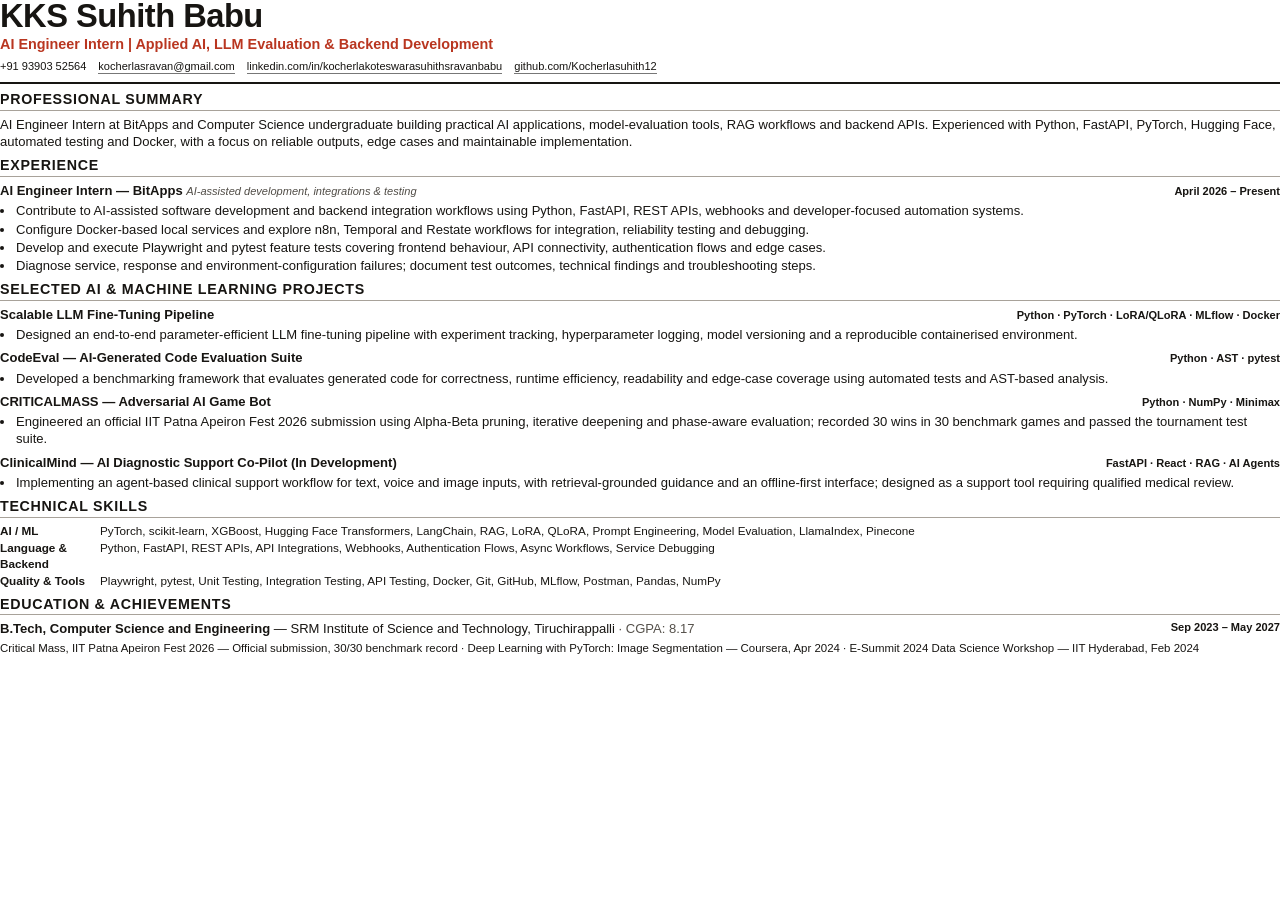
==== resumes/source/ai-ml-resume.html @ 304c1edf "Publish updated AI portfolio" ====
<!doctype html>
<html lang="en">
<head>
  <meta charset="utf-8">
  <meta name="viewport" content="width=device-width, initial-scale=1">
  <title>KKS Suhith Babu — AI/ML Resume</title>
  <link rel="stylesheet" href="resume.css">
</head>
<body>
  <main class="resume">
    <header>
      <h1>KKS Suhith Babu</h1>
      <p class="headline">AI Engineer Intern | Applied AI, LLM Evaluation &amp; Backend Development</p>
      <div class="contact">
        <span>+91 93903 52564</span>
        <a href="mailto:kocherlasravan@gmail.com">kocherlasravan@gmail.com</a>
        <a href="https://www.linkedin.com/in/kocherlakoteswarasuhithsravanbabu/">linkedin.com/in/kocherlakoteswarasuhithsravanbabu</a>
        <a href="https://github.com/Kocherlasuhith12">github.com/Kocherlasuhith12</a>
      </div>
    </header>

    <section aria-labelledby="summary-heading">
      <h2 id="summary-heading">Professional Summary</h2>
      <p class="summary">AI Engineer Intern at BitApps and Computer Science undergraduate building practical AI applications, model-evaluation tools, RAG workflows and backend APIs. Experienced with Python, FastAPI, PyTorch, Hugging Face, automated testing and Docker, with a focus on reliable outputs, edge cases and maintainable implementation.</p>
    </section>

    <section aria-labelledby="experience-heading">
      <h2 id="experience-heading">Experience</h2>
      <article class="entry">
        <div class="entry-head"><div><span class="entry-title">AI Engineer Intern — BitApps</span> <span class="entry-sub">AI-assisted development, integrations &amp; testing</span></div><span class="date">April 2026 – Present</span></div>
        <ul>
          <li>Contribute to AI-assisted software development and backend integration workflows using Python, FastAPI, REST APIs, webhooks and developer-focused automation systems.</li>
          <li>Configure Docker-based local services and explore n8n, Temporal and Restate workflows for integration, reliability testing and debugging.</li>
          <li>Develop and execute Playwright and pytest feature tests covering frontend behaviour, API connectivity, authentication flows and edge cases.</li>
          <li>Diagnose service, response and environment-configuration failures; document test outcomes, technical findings and troubleshooting steps.</li>
        </ul>
      </article>
    </section>

    <section aria-labelledby="projects-heading">
      <h2 id="projects-heading">Selected AI &amp; Machine Learning Projects</h2>
      <article class="entry">
        <div class="entry-head"><span class="entry-title">Scalable LLM Fine-Tuning Pipeline</span><span class="date">Python · PyTorch · LoRA/QLoRA · MLflow · Docker</span></div>
        <ul><li>Designed an end-to-end parameter-efficient LLM fine-tuning pipeline with experiment tracking, hyperparameter logging, model versioning and a reproducible containerised environment.</li></ul>
      </article>
      <article class="entry">
        <div class="entry-head"><span class="entry-title">CodeEval — AI-Generated Code Evaluation Suite</span><span class="date">Python · AST · pytest</span></div>
        <ul><li>Developed a benchmarking framework that evaluates generated code for correctness, runtime efficiency, readability and edge-case coverage using automated tests and AST-based analysis.</li></ul>
      </article>
      <article class="entry">
        <div class="entry-head"><span class="entry-title">CRITICALMASS — Adversarial AI Game Bot</span><span class="date">Python · NumPy · Minimax</span></div>
        <ul><li>Engineered an official IIT Patna Apeiron Fest 2026 submission using Alpha-Beta pruning, iterative deepening and phase-aware evaluation; recorded 30 wins in 30 benchmark games and passed the tournament test suite.</li></ul>
      </article>
      <article class="entry">
        <div class="entry-head"><span class="entry-title">ClinicalMind — AI Diagnostic Support Co-Pilot (In Development)</span><span class="date">FastAPI · React · RAG · AI Agents</span></div>
        <ul><li>Implementing an agent-based clinical support workflow for text, voice and image inputs, with retrieval-grounded guidance and an offline-first interface; designed as a support tool requiring qualified medical review.</li></ul>
      </article>
    </section>

    <section aria-labelledby="skills-heading">
      <h2 id="skills-heading">Technical Skills</h2>
      <div class="skills">
        <strong>AI / ML</strong><span>PyTorch, scikit-learn, XGBoost, Hugging Face Transformers, LangChain, RAG, LoRA, QLoRA, Prompt Engineering, Model Evaluation, LlamaIndex, Pinecone</span>
        <strong>Language &amp; Backend</strong><span>Python, FastAPI, REST APIs, API Integrations, Webhooks, Authentication Flows, Async Workflows, Service Debugging</span>
        <strong>Quality &amp; Tools</strong><span>Playwright, pytest, Unit Testing, Integration Testing, API Testing, Docker, Git, GitHub, MLflow, Postman, Pandas, NumPy</span>
      </div>
    </section>

    <section aria-labelledby="education-heading">
      <h2 id="education-heading">Education &amp; Achievements</h2>
      <div class="education"><p><strong>B.Tech, Computer Science and Engineering</strong> — SRM Institute of Science and Technology, Tiruchirappalli <span class="muted">· CGPA: 8.17</span></p><span class="date">Sep 2023 – May 2027</span></div>
      <p class="achievement-line">Critical Mass, IIT Patna Apeiron Fest 2026 — Official submission, 30/30 benchmark record · Deep Learning with PyTorch: Image Segmentation — Coursera, Apr 2024 · E-Summit 2024 Data Science Workshop — IIT Hyderabad, Feb 2024</p>
    </section>
  </main>
</body>
</html>
---- resumes/source/resume.css ----
@page { size: A4; margin: 10mm 12mm; }
* { box-sizing: border-box; }
html, body { margin: 0; padding: 0; }
body { color: #171512; background: #fff; font-family: Arial, Helvetica, sans-serif; font-size: 9.8pt; line-height: 1.32; }
a { color: inherit; text-decoration: none; }
.resume { width: 100%; }
header { padding-bottom: 8px; border-bottom: 2px solid #171512; }
h1 { margin: 0 0 2px; font-size: 24.5pt; line-height: 1; letter-spacing: -.5px; }
.headline { margin: 0 0 5px; color: #b93620; font-size: 10.8pt; font-weight: 700; }
.contact { display: flex; flex-wrap: wrap; gap: 2px 12px; font-size: 8.3pt; }
.contact a { border-bottom: .5px solid #777; }
section { margin-top: 8px; }
h2 { margin: 0 0 5px; padding-bottom: 2px; border-bottom: 1px solid #a8a29a; font-size: 10.7pt; line-height: 1.1; text-transform: uppercase; letter-spacing: .7px; }
.summary { margin: 0; }
.entry { margin-bottom: 6px; }
.entry:last-child { margin-bottom: 0; }
.entry-head { display: flex; align-items: baseline; justify-content: space-between; gap: 12px; }
.entry-title { font-size: 9.8pt; font-weight: 700; }
.entry-sub { color: #4f4b45; font-size: 8.3pt; font-style: italic; }
.date { flex: 0 0 auto; font-size: 8.3pt; font-weight: 700; white-space: nowrap; }
ul { margin: 3px 0 0; padding-left: 15px; }
li { margin: 0 0 1px; padding-left: 1px; }
.skills { display: grid; grid-template-columns: 94px 1fr; gap: 2px 6px; }
.skills strong { font-size: 8.8pt; }
.skills span { font-size: 8.8pt; }
.education { display: grid; grid-template-columns: 1fr auto; gap: 4px 12px; }
.education p { margin: 0; }
.achievement-line { margin: 3px 0 0; font-size: 8.6pt; }
.muted { color: #55514b; }
@media print { a { border-bottom: 0; } }
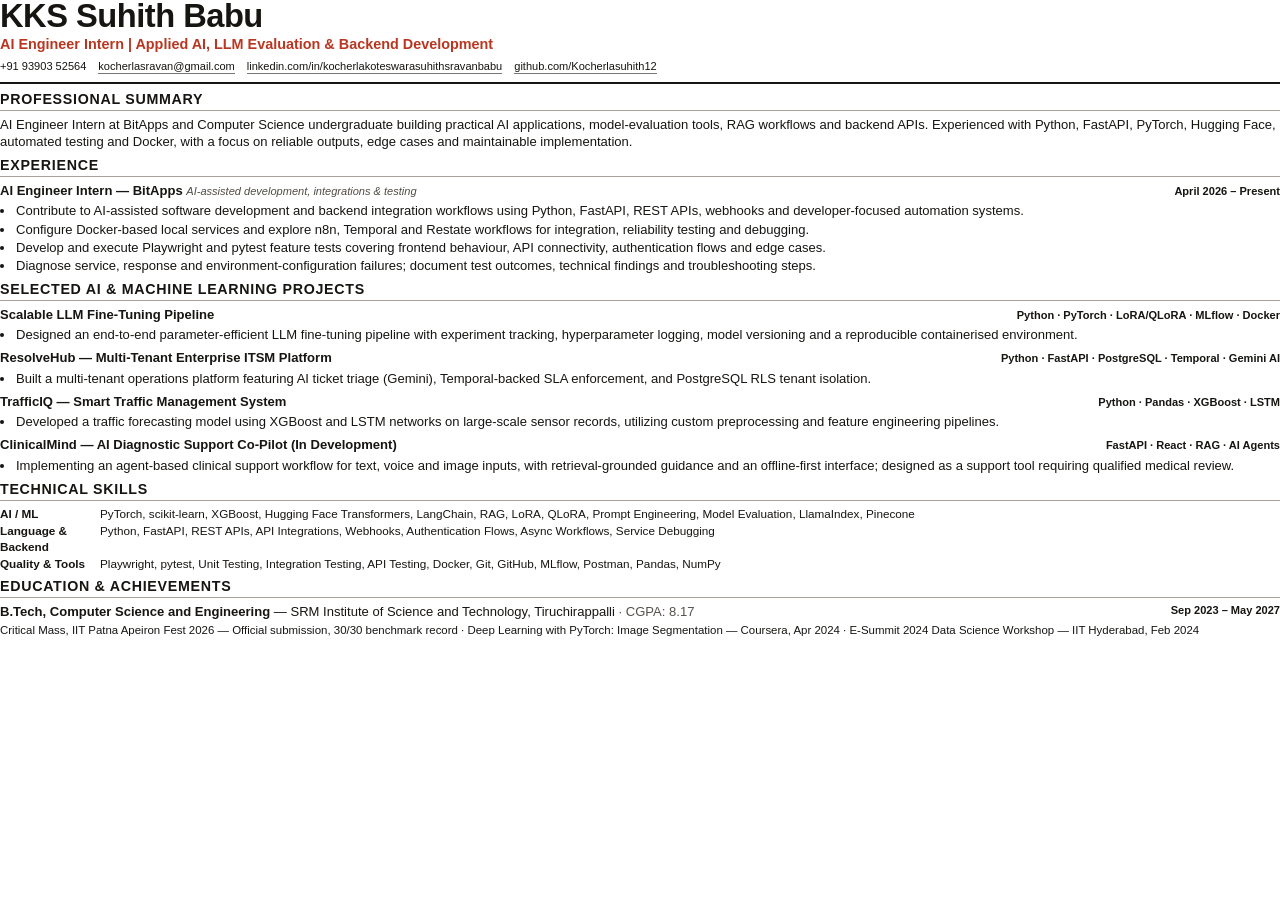
==== commit 6d53ed98: "feat: replace CodeEval with ResolveHub and reorder projects" ====
--- a/resumes/source/ai-ml-resume.html
+++ b/resumes/source/ai-ml-resume.html
@@ -44,12 +44,12 @@
         <ul><li>Designed an end-to-end parameter-efficient LLM fine-tuning pipeline with experiment tracking, hyperparameter logging, model versioning and a reproducible containerised environment.</li></ul>
       </article>
       <article class="entry">
-        <div class="entry-head"><span class="entry-title">CodeEval — AI-Generated Code Evaluation Suite</span><span class="date">Python · AST · pytest</span></div>
-        <ul><li>Developed a benchmarking framework that evaluates generated code for correctness, runtime efficiency, readability and edge-case coverage using automated tests and AST-based analysis.</li></ul>
+        <div class="entry-head"><span class="entry-title">ResolveHub — Multi-Tenant Enterprise ITSM Platform</span><span class="date">Python · FastAPI · PostgreSQL · Temporal · Gemini AI</span></div>
+        <ul><li>Built a multi-tenant operations platform featuring AI ticket triage (Gemini), Temporal-backed SLA enforcement, and PostgreSQL RLS tenant isolation.</li></ul>
       </article>
       <article class="entry">
-        <div class="entry-head"><span class="entry-title">CRITICALMASS — Adversarial AI Game Bot</span><span class="date">Python · NumPy · Minimax</span></div>
-        <ul><li>Engineered an official IIT Patna Apeiron Fest 2026 submission using Alpha-Beta pruning, iterative deepening and phase-aware evaluation; recorded 30 wins in 30 benchmark games and passed the tournament test suite.</li></ul>
+        <div class="entry-head"><span class="entry-title">TrafficIQ — Smart Traffic Management System</span><span class="date">Python · Pandas · XGBoost · LSTM</span></div>
+        <ul><li>Developed a traffic forecasting model using XGBoost and LSTM networks on large-scale sensor records, utilizing custom preprocessing and feature engineering pipelines.</li></ul>
       </article>
       <article class="entry">
         <div class="entry-head"><span class="entry-title">ClinicalMind — AI Diagnostic Support Co-Pilot (In Development)</span><span class="date">FastAPI · React · RAG · AI Agents</span></div>
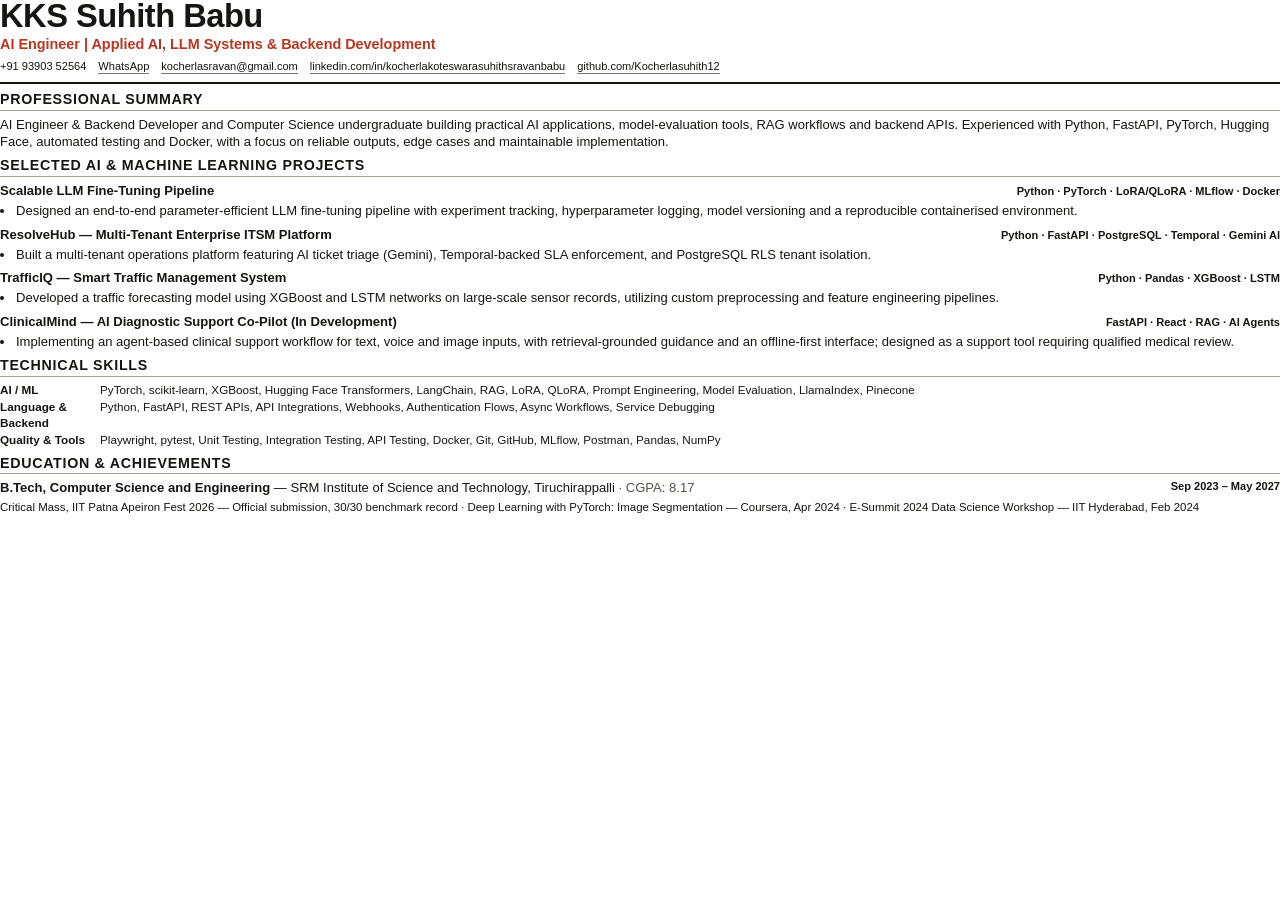
==== commit 2aeca63e: "feat: remove BitApps internship and add WhatsApp link/socials" ====
--- a/resumes/source/ai-ml-resume.html
+++ b/resumes/source/ai-ml-resume.html
@@ -10,9 +10,10 @@
   <main class="resume">
     <header>
       <h1>KKS Suhith Babu</h1>
-      <p class="headline">AI Engineer Intern | Applied AI, LLM Evaluation &amp; Backend Development</p>
+      <p class="headline">AI Engineer | Applied AI, LLM Systems &amp; Backend Development</p>
       <div class="contact">
         <span>+91 93903 52564</span>
+        <a href="https://wa.me/919390352564" target="_blank" rel="noopener noreferrer">WhatsApp</a>
         <a href="mailto:kocherlasravan@gmail.com">kocherlasravan@gmail.com</a>
         <a href="https://www.linkedin.com/in/kocherlakoteswarasuhithsravanbabu/">linkedin.com/in/kocherlakoteswarasuhithsravanbabu</a>
         <a href="https://github.com/Kocherlasuhith12">github.com/Kocherlasuhith12</a>
@@ -21,20 +22,7 @@
 
     <section aria-labelledby="summary-heading">
       <h2 id="summary-heading">Professional Summary</h2>
-      <p class="summary">AI Engineer Intern at BitApps and Computer Science undergraduate building practical AI applications, model-evaluation tools, RAG workflows and backend APIs. Experienced with Python, FastAPI, PyTorch, Hugging Face, automated testing and Docker, with a focus on reliable outputs, edge cases and maintainable implementation.</p>
-    </section>
-
-    <section aria-labelledby="experience-heading">
-      <h2 id="experience-heading">Experience</h2>
-      <article class="entry">
-        <div class="entry-head"><div><span class="entry-title">AI Engineer Intern — BitApps</span> <span class="entry-sub">AI-assisted development, integrations &amp; testing</span></div><span class="date">April 2026 – Present</span></div>
-        <ul>
-          <li>Contribute to AI-assisted software development and backend integration workflows using Python, FastAPI, REST APIs, webhooks and developer-focused automation systems.</li>
-          <li>Configure Docker-based local services and explore n8n, Temporal and Restate workflows for integration, reliability testing and debugging.</li>
-          <li>Develop and execute Playwright and pytest feature tests covering frontend behaviour, API connectivity, authentication flows and edge cases.</li>
-          <li>Diagnose service, response and environment-configuration failures; document test outcomes, technical findings and troubleshooting steps.</li>
-        </ul>
-      </article>
+      <p class="summary">AI Engineer &amp; Backend Developer and Computer Science undergraduate building practical AI applications, model-evaluation tools, RAG workflows and backend APIs. Experienced with Python, FastAPI, PyTorch, Hugging Face, automated testing and Docker, with a focus on reliable outputs, edge cases and maintainable implementation.</p>
     </section>
 
     <section aria-labelledby="projects-heading">
